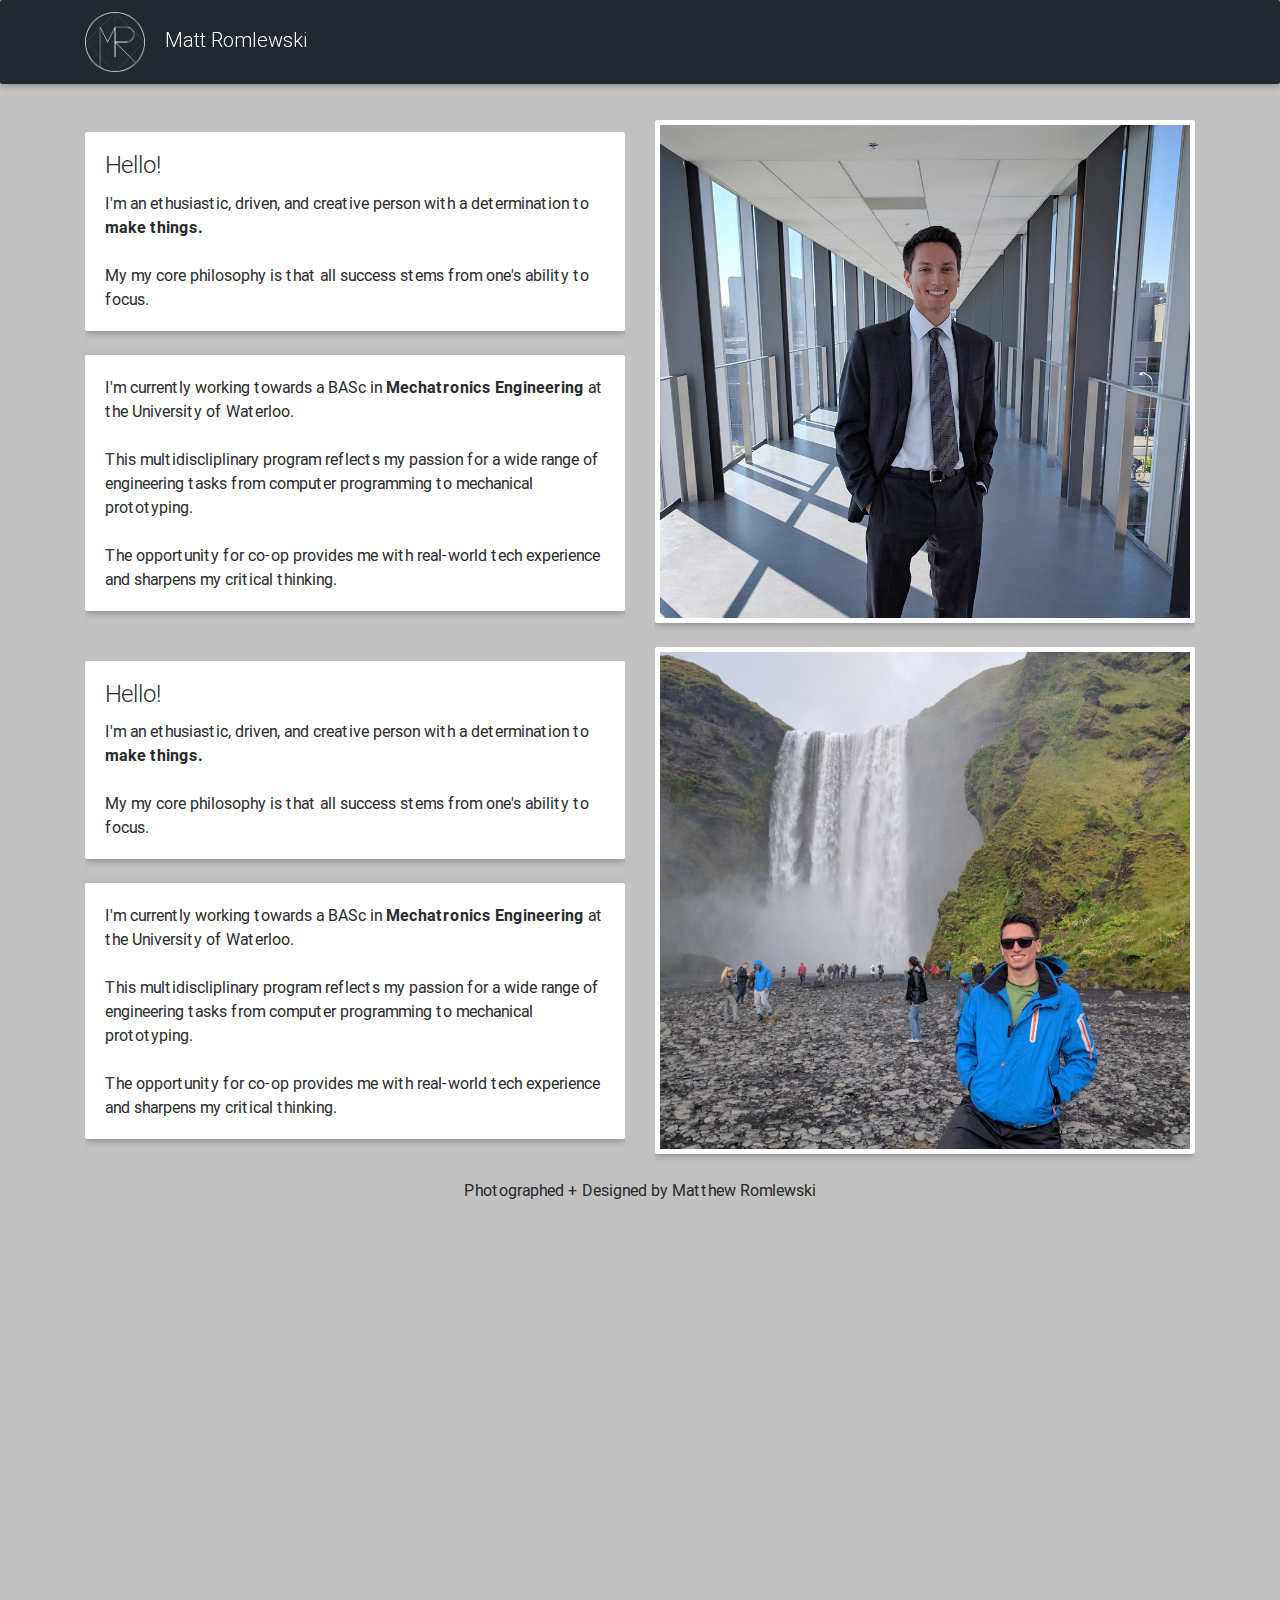
==== about.html @ 2538f4b7 "updated about page and small changes elsewhere" ====
<!DOCTYPE html>
<html lang="en">

<head>
    <meta charset="utf-8">
    <meta name="viewport" content="width=device-width, initial-scale=1, shrink-to-fit=no">
    <meta http-equiv="x-ua-compatible" content="ie=edge">
    <title>Matt Romlewski</title>
    <link rel="stylesheet" href="https://maxcdn.bootstrapcdn.com/font-awesome/4.6.0/css/font-awesome.min.css">
    <link href="css/bootstrap.min.css" rel="stylesheet">
    <link href="css/mdb.min.css" rel="stylesheet">
    <link href="css/style.css" rel="stylesheet">

    <link rel="icon" href="img\res\mr.png">
</head>

<body>
    <header>
            
        <nav class="navbar fixed-top scrolling-navbar navbar-expand-lg navbar-dark bg-primary">
            <div class="container">

                <a class="navbar-brand" href="index.html" padding = 10> <img id="" src="img\res\personalLogo3.png" alt="" width="60px" height="60px" href ="index.html">
                      &nbsp &nbspMatt Romlewski
                        <button class="navbar-toggler" type="button" data-toggle="collapse" data-target="#navbarSupportedContent" aria-controls="navbarSupportedContent"
                            aria-expanded="false" aria-label="Toggle navigation">
                            <span class="navbar-toggler-icon"></span>
                        </button>
                    </a>
                
                
                <div class="collapse navbar-collapse" id="navbarSupportedContent">
                    <ul class="navbar-nav mr-auto">
                        <li class="nav-item">
                                <a class="nav-link" href="index.html">Home</a>
                        </li>
                        <li class="nav-item active">
                                <a class="nav-link" href="about.html">About me <span class="sr-only">(current)</span></a>
                            </li>
                        <li class="nav-item">
                                <a class="nav-link" href="experience.html">Experience</a>
                        </li>
                        <li class="nav-item">
                            <a class="nav-link" href="#">Projects</a>
                        </li>
                        <li class="nav-item">
                            <a class="nav-link" href="#">Art</a>
                        </li>
                        <li class="nav-item">
                                <a class="nav-link" href="#">Travel</a>
                        </li>
                        <li class="nav-item">
                                <a class="nav-link" href="#">Contact</a>
                        </li>
                    </ul>
                </div>
            </div>
        </nav>
    </header>

    <main>
        <div class="container">
            <br><br><br><br><br>
            <div class="row">
                <div class="col-md-6">
                    <div class="flex-center flex-column animated fadeIn">                                    
                        <div class="view overlay hm-white-slight">
                            <div class="card ">
                                <div class="card-block">
                                    <h4 class="card-title">Hello!</h4>
                                    <p>
                                        I'm an ethusiastic, driven, and creative person with a determination to <b>make things.</b> <br><br>
                                        
                                        My my core philosophy is that all success stems from one's ability to focus.           
                                    </p>
                                </div>  
                            </div> 
                            <br>
                            <div class="card ">
                                <div class="card-block">
                                    <p>
                                        I'm currently working towards a BASc in <b>Mechatronics Engineering</b> at the University of Waterloo.<br><br>
                                        This multidiscliplinary program reflects my passion for a wide range of engineering tasks from computer programming to mechanical prototyping.<br><br>
                                        The opportunity for co-op provides me with real-world tech experience and sharpens my critical thinking.                                
                                    </p>
                                </div>  
                            </div>
                            <br>                                              
                        </div>                                     
                    </div>
                </div>
    
                <div class="col-md-6">                 
                    <div class="flex-center flex-column animated fadeIn">                                    
                        <div class="view overlay hm-white-slight">
                            <div class="card">
                                <div class="view overlay hm-white-slight">
                                    <img src="img\res\smile2.jpg" class=" paddedIMG img-fluid" alt="">
                                    <a>
                                        <div class="mask"></div>
                                    </a>
                                </div>
                            </div> 
                            <br>                                             
                        </div>                                     
                    </div>                        
                </div>
            </div>
            <div class="row">
                    <div class="col-md-6">
                        <div class="flex-center flex-column animated fadeIn">                                    
                            <div class="view overlay hm-white-slight">
                                <div class="card ">
                                    <div class="card-block">
                                        <h4 class="card-title">Hello!</h4>
                                        <p>
                                            I'm an ethusiastic, driven, and creative person with a determination to <b>make things.</b> <br><br>
                                            
                                            My my core philosophy is that all success stems from one's ability to focus.           
                                        </p>
                                    </div>  
                                </div> 
                                <br>
                                <div class="card ">
                                    <div class="card-block">
                                        <p>
                                            I'm currently working towards a BASc in <b>Mechatronics Engineering</b> at the University of Waterloo.<br><br>
                                            This multidiscliplinary program reflects my passion for a wide range of engineering tasks from computer programming to mechanical prototyping.<br><br>
                                            The opportunity for co-op provides me with real-world tech experience and sharpens my critical thinking.                                
                                        </p>
                                    </div>  
                                </div>
                                <br>                                              
                            </div>                                     
                        </div>
                    </div>
        
                    <div class="col-md-6">                 
                        <div class="flex-center flex-column animated fadeIn">                                    
                            <div class="view overlay hm-white-slight">
                                <div class="card">
                                    <div class="view overlay hm-white-slight">
                                        <img src="img\res\water2.jpg" class=" paddedIMG img-fluid" alt="">
                                        <a>
                                            <div class="mask"></div>
                                        </a>
                                    </div>
                                </div> 
                                <br>                                             
                            </div>                                     
                        </div>                        
                    </div>
                </div>
                <div class="lefttext"><p>Photographed + Designed by Matthew Romlewski</p></div>
                
                <!-- 4:3 aspect ratio -->
                <div class="embed-responsive embed-responsive-4by3">
                        <iframe class="embed-responsive-item" src="misc/matthewromlewski_cv_Soft.pdf"></iframe>
                </div>
        </div>
    </main>
  
    <script type="text/javascript" src="js/jquery-3.1.1.min.js"></script>
    <script type="text/javascript" src="js/tether.min.js"></script>
    <script type="text/javascript" src="js/bootstrap.min.js"></script>
    <script type="text/javascript" src="js/mdb.min.js"></script>
</body>

</html>
---- css/style.css ----
body{

    background-color: #C1C1C1;
}

#myname {
    font-size: 1em;
}

.homeBar{
    background-color: #212830;
}

.lefttext{
    text-align: center;
}

.badge-light{
    background-color: rgba(96, 173, 209, 0.34);
    padding: 3px 9px 3px;
    font-size: 14px;
    font-weight: 300;
    
    font-family: Roboto,sans-serif;
    white-space: nowrap;
    color: #000000;
    -webkit-border-radius: 15px;
    -moz-border-radius: 15px;
    border-radius: 15px;
    line-height: 30px;
}

.badge-job{
    background-color: rgba(167, 225, 252, 0.34);
    padding: 3px 9px 3px;
    font-size: 16px;
    font-weight: 300;
    
    font-family: Roboto,sans-serif;
    white-space: nowrap;
    color: #000000;
    -webkit-border-radius: 15px;
    -moz-border-radius: 15px;
    border-radius: 15px;
    line-height: 30px;
}

.paddedIMG{
    padding: 5px 5px;
}


.paddedIMG-heavy{
    padding: 30px 30px 10px 30px ;
     
}

.btn-wide{
    width: 200px;
    
}

.centCard{
    text-align: center;
}
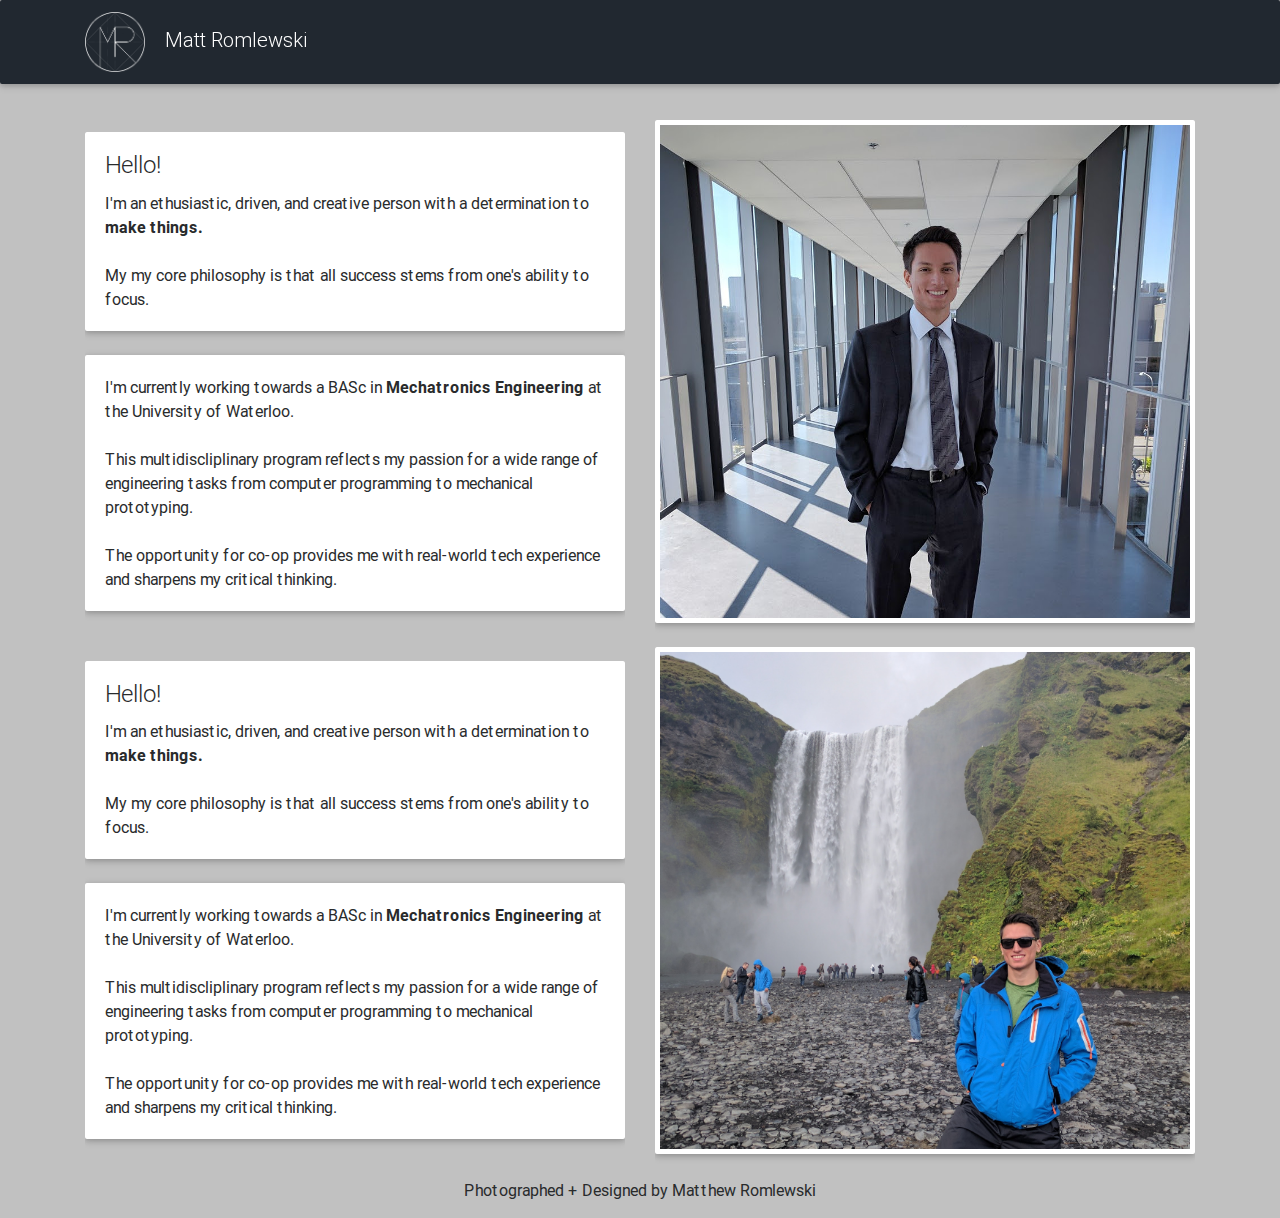
==== commit cd5380ba: "fixed auto download pdf" ====
--- a/about.html
+++ b/about.html
@@ -154,9 +154,9 @@
                 <div class="lefttext"><p>Photographed + Designed by Matthew Romlewski</p></div>
                 
                 <!-- 4:3 aspect ratio -->
-                <div class="embed-responsive embed-responsive-4by3">
+                <!-- <div class="embed-responsive embed-responsive-4by3">
                         <iframe class="embed-responsive-item" src="misc/matthewromlewski_cv_Soft.pdf"></iframe>
-                </div>
+                </div> -->
         </div>
     </main>
   
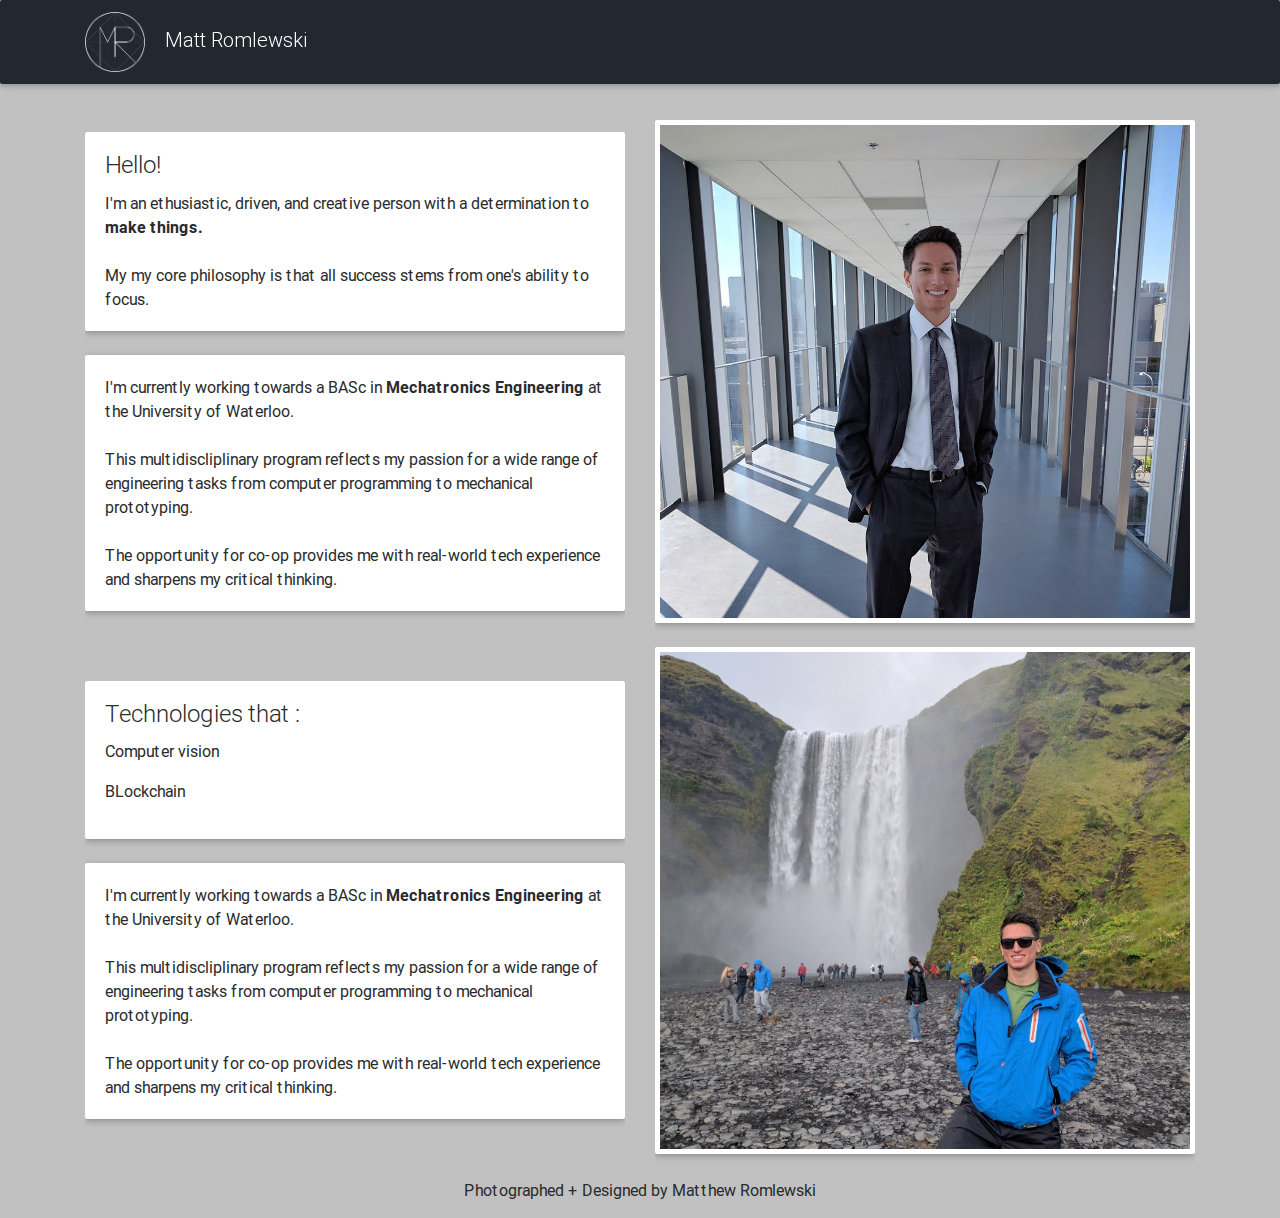
==== commit 5cea05f3: "homepage changes" ====
--- a/about.html
+++ b/about.html
@@ -20,8 +20,7 @@
         <nav class="navbar fixed-top scrolling-navbar navbar-expand-lg navbar-dark bg-primary">
             <div class="container">
 
-                <a class="navbar-brand" href="index.html" padding = 10> <img id="" src="img\res\personalLogo3.png" alt="" width="60px" height="60px" href ="index.html">
-                      &nbsp &nbspMatt Romlewski
+                <a class="navbar-brand" href="index.html" padding = 10> <img id="" src="img\res\personalLogo3.png" alt="" width="60px" height="60px" href ="index.html"> &nbsp &nbspMatt Romlewski
                         <button class="navbar-toggler" type="button" data-toggle="collapse" data-target="#navbarSupportedContent" aria-controls="navbarSupportedContent"
                             aria-expanded="false" aria-label="Toggle navigation">
                             <span class="navbar-toggler-icon"></span>
@@ -67,7 +66,9 @@
                         <div class="view overlay hm-white-slight">
                             <div class="card ">
                                 <div class="card-block">
-                                    <h4 class="card-title">Hello!</h4>
+                                        <div class = "spaced">
+                                            <h4 class="card-title">Hello! </h4>                              
+                                        </div>
                                     <p>
                                         I'm an ethusiastic, driven, and creative person with a determination to <b>make things.</b> <br><br>
                                         
@@ -112,12 +113,11 @@
                             <div class="view overlay hm-white-slight">
                                 <div class="card ">
                                     <div class="card-block">
-                                        <h4 class="card-title">Hello!</h4>
-                                        <p>
-                                            I'm an ethusiastic, driven, and creative person with a determination to <b>make things.</b> <br><br>
-                                            
-                                            My my core philosophy is that all success stems from one's ability to focus.           
-                                        </p>
+                                        <h4 class="card-title">Technologies that :</h4>
+                                        <ul style="text-align: left;">
+                                            <li>Computer vision</li>
+                                            <li>BLockchain</li>
+                                        </ul>
                                     </div>  
                                 </div> 
                                 <br>
--- a/css/style.css
+++ b/css/style.css
@@ -5,6 +5,27 @@
 
 #myname {
     font-size: 1em;
+}
+
+.spaced{
+    
+    display: -webkit-flex; /* Safari */
+    -webkit-justify-content: space-around; /* Safari 6.1+ */
+    display: flex;
+    justify-content: space-between;
+}
+
+#resume{
+    text-align: right;
+
+}
+
+.btn-resume{
+    vertical-align: middle;
+    font-size: 11px;
+    padding:6px 4px 4px 4px ;
+    margin: 0px 0px 11.25px 0px;
+
 }
 
 .homeBar{
@@ -24,6 +45,21 @@
     font-family: Roboto,sans-serif;
     white-space: nowrap;
     color: #000000;
+    -webkit-border-radius: 15px;
+    -moz-border-radius: 15px;
+    border-radius: 15px;
+    line-height: 30px;
+}
+
+.badge-light-link{
+    background-color: rgba(96, 173, 209, 0.34);
+    padding: 3px 9px 3px;
+    font-size: 14px;
+    font-weight: 300;
+    
+    font-family: Roboto,sans-serif;
+    white-space: nowrap;
+    color: #1900ff;
     -webkit-border-radius: 15px;
     -moz-border-radius: 15px;
     border-radius: 15px;
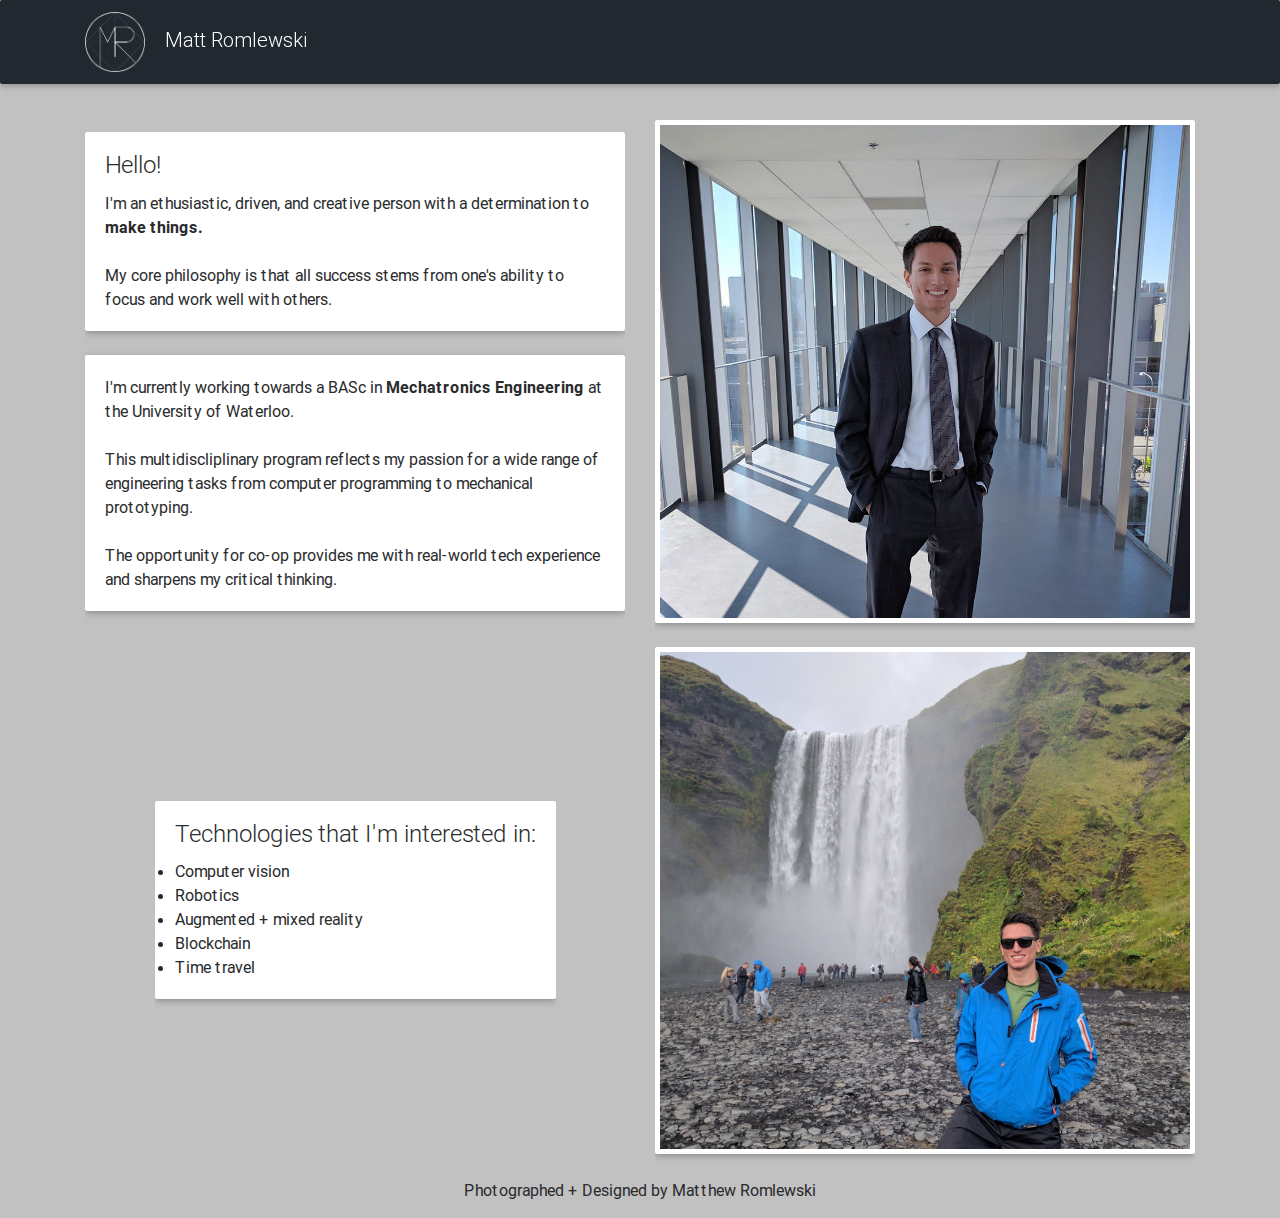
==== commit 35579e86: "Coming soon buttons" ====
--- a/about.html
+++ b/about.html
@@ -72,7 +72,7 @@
                                     <p>
                                         I'm an ethusiastic, driven, and creative person with a determination to <b>make things.</b> <br><br>
                                         
-                                        My my core philosophy is that all success stems from one's ability to focus.           
+                                        My core philosophy is that all success stems from one's ability to focus and work well with others.            
                                     </p>
                                 </div>  
                             </div> 
@@ -113,24 +113,18 @@
                             <div class="view overlay hm-white-slight">
                                 <div class="card ">
                                     <div class="card-block">
-                                        <h4 class="card-title">Technologies that :</h4>
-                                        <ul style="text-align: left;">
+                                        <h4 class="card-title">Technologies that I'm interested in:</h4>
+                                        <bl style="text-align: left;">
                                             <li>Computer vision</li>
-                                            <li>BLockchain</li>
-                                        </ul>
+                                            <li>Robotics</li>
+                                            <li>Augmented + mixed reality</li>
+                                            <li>Blockchain</li>
+                                            <li>Time travel</li>   
+                                        </bl>
                                     </div>  
                                 </div> 
                                 <br>
-                                <div class="card ">
-                                    <div class="card-block">
-                                        <p>
-                                            I'm currently working towards a BASc in <b>Mechatronics Engineering</b> at the University of Waterloo.<br><br>
-                                            This multidiscliplinary program reflects my passion for a wide range of engineering tasks from computer programming to mechanical prototyping.<br><br>
-                                            The opportunity for co-op provides me with real-world tech experience and sharpens my critical thinking.                                
-                                        </p>
-                                    </div>  
-                                </div>
-                                <br>                                              
+                                                                        
                             </div>                                     
                         </div>
                     </div>
@@ -152,11 +146,8 @@
                     </div>
                 </div>
                 <div class="lefttext"><p>Photographed + Designed by Matthew Romlewski</p></div>
-                
-                <!-- 4:3 aspect ratio -->
-                <!-- <div class="embed-responsive embed-responsive-4by3">
-                        <iframe class="embed-responsive-item" src="misc/matthewromlewski_cv_Soft.pdf"></iframe>
-                </div> -->
+            
+                </div>
         </div>
     </main>
   
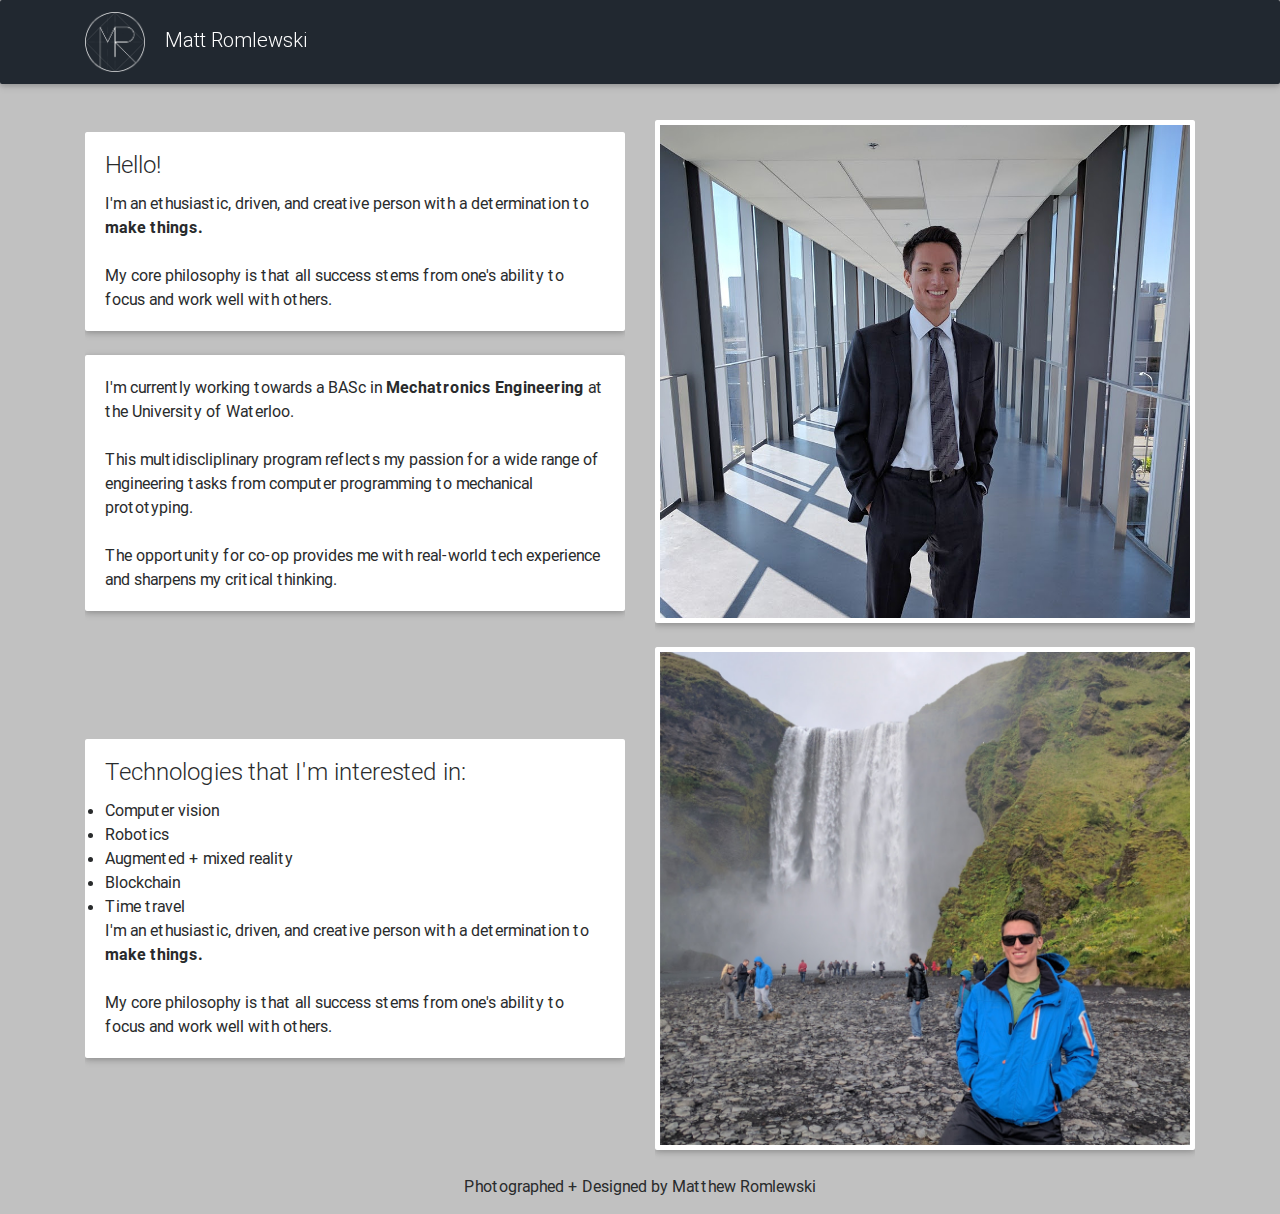
==== commit b0bee2e7: "smaller img" ====
--- a/about.html
+++ b/about.html
@@ -121,6 +121,13 @@
                                             <li>Blockchain</li>
                                             <li>Time travel</li>   
                                         </bl>
+
+                                        <p>
+                                            I'm an ethusiastic, driven, and creative person with a determination to <b>make things.</b> <br><br>
+                                            
+                                            My core philosophy is that all success stems from one's ability to focus and work well with others.            
+                                        </p>
+                                        
                                     </div>  
                                 </div> 
                                 <br>
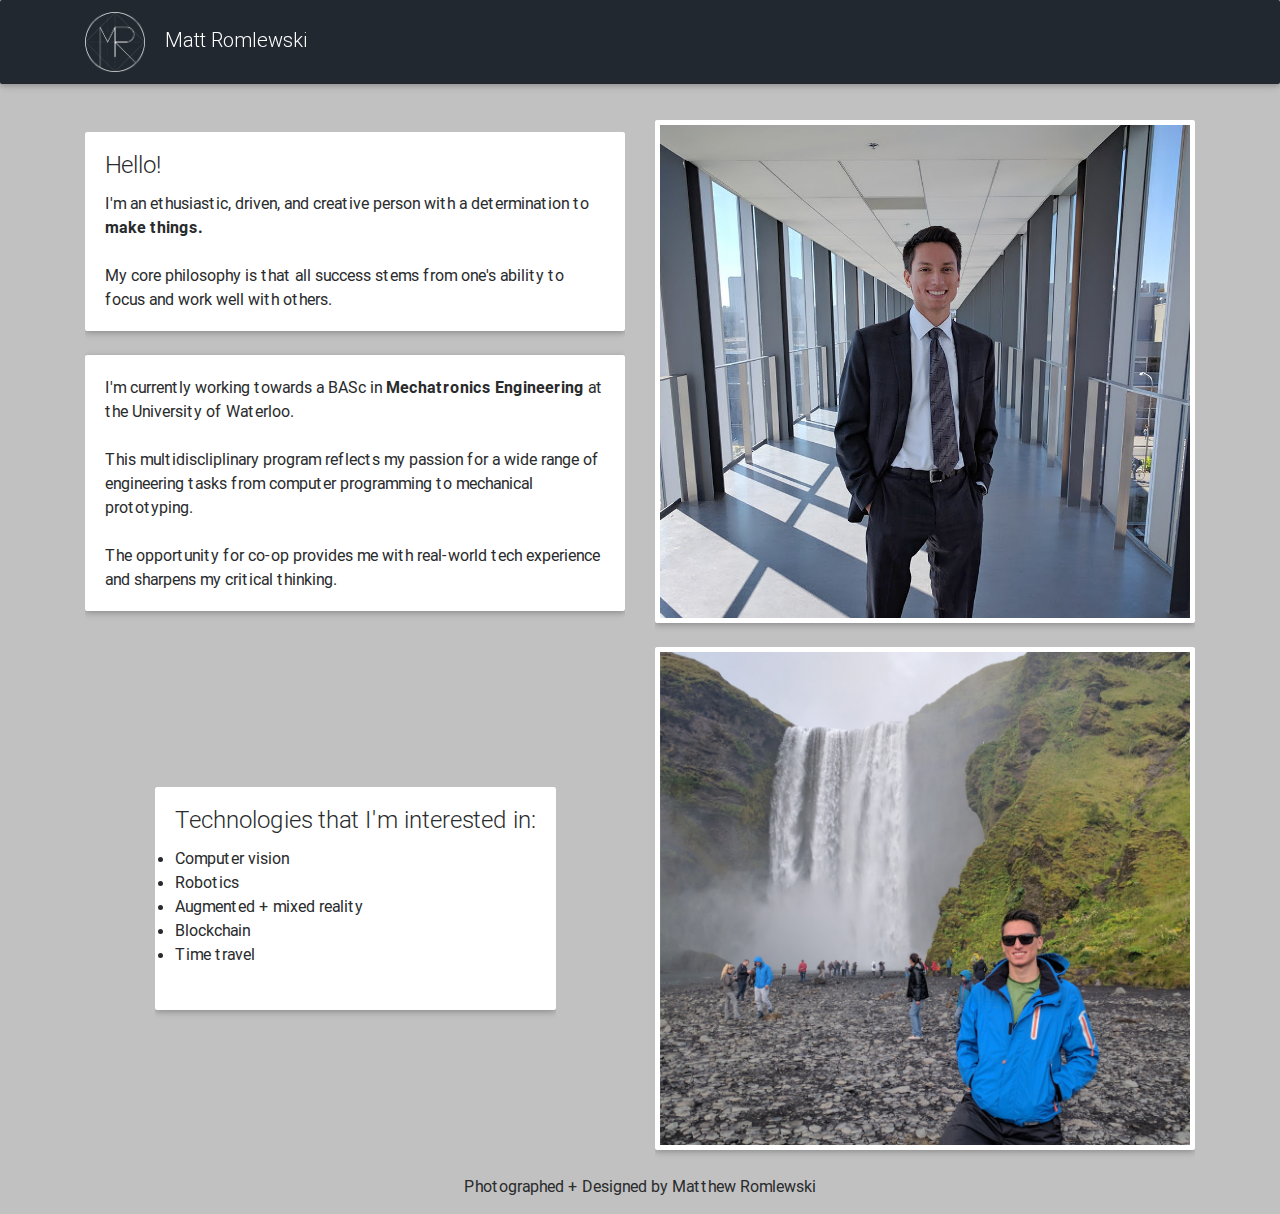
==== commit 65b8dc95: "smaller img" ====
--- a/about.html
+++ b/about.html
@@ -119,15 +119,8 @@
                                             <li>Robotics</li>
                                             <li>Augmented + mixed reality</li>
                                             <li>Blockchain</li>
-                                            <li>Time travel</li>   
+                                            <li>Time travel</li>   <br>
                                         </bl>
-
-                                        <p>
-                                            I'm an ethusiastic, driven, and creative person with a determination to <b>make things.</b> <br><br>
-                                            
-                                            My core philosophy is that all success stems from one's ability to focus and work well with others.            
-                                        </p>
-                                        
                                     </div>  
                                 </div> 
                                 <br>
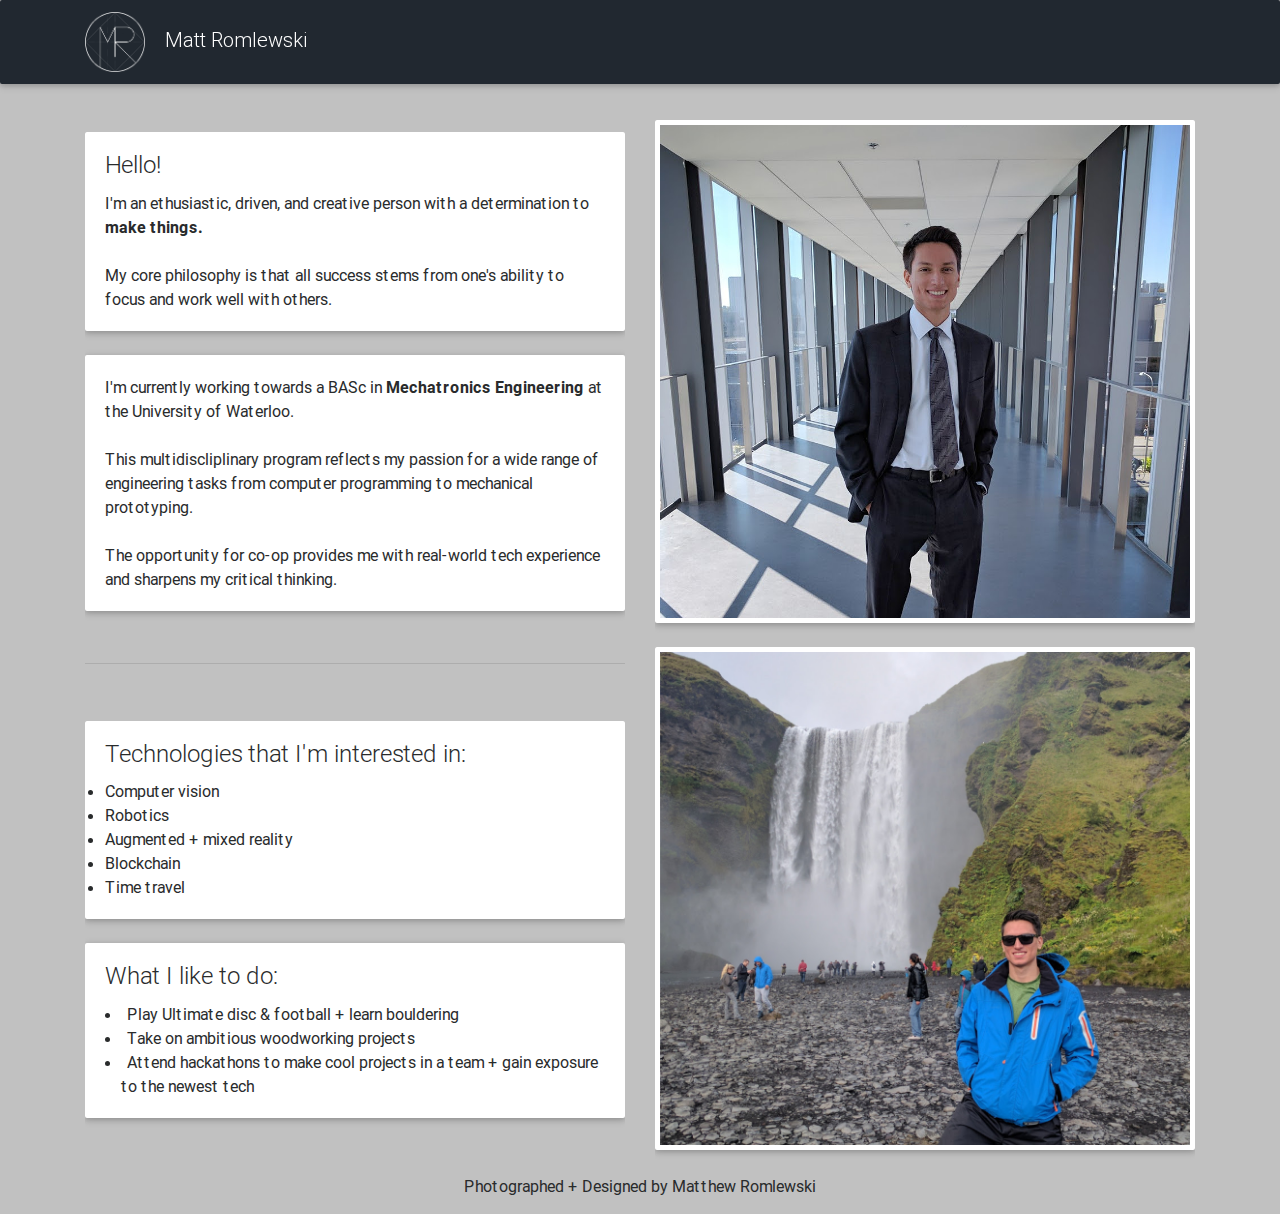
==== commit 2e6b7fdd: "authored tigercat exp" ====
--- a/about.html
+++ b/about.html
@@ -109,22 +109,36 @@
             </div>
             <div class="row">
                     <div class="col-md-6">
+                        <hr>
                         <div class="flex-center flex-column animated fadeIn">                                    
                             <div class="view overlay hm-white-slight">
+                                
                                 <div class="card ">
                                     <div class="card-block">
                                         <h4 class="card-title">Technologies that I'm interested in:</h4>
-                                        <bl style="text-align: left;">
+                                        <bl style="text-align: left;" >
                                             <li>Computer vision</li>
                                             <li>Robotics</li>
                                             <li>Augmented + mixed reality</li>
                                             <li>Blockchain</li>
-                                            <li>Time travel</li>   <br>
+                                            <li>Time travel</li>   
                                         </bl>
                                     </div>  
-                                </div> 
+                                </div>
                                 <br>
-                                                                        
+                                <div class="card ">
+                                        <div class="card-block">
+                                            <h4 class="card-title">What I like to do:</h4>
+                                            <bl style="text-align: left;" >
+                                                <li class="inItem">Play Ultimate disc & football + learn bouldering</li>
+                                                <li class="inItem">Take on ambitious woodworking projects</li>
+                                                <li class="inItem">Attend hackathons to make cool projects in a team + gain exposure to the newest tech</li>
+                                                
+                                            </bl>
+                                        </div>  
+                                    </div>
+                                <br>
+                                <br>
                             </div>                                     
                         </div>
                     </div>
--- a/css/style.css
+++ b/css/style.css
@@ -98,4 +98,12 @@
 
 .centCard{
     text-align: center;
+}
+
+.inItem{
+    list-style-type: disc;
+    list-style-position: inside;
+    text-indent: -1em;
+    padding-left: 1em;
+    
 }